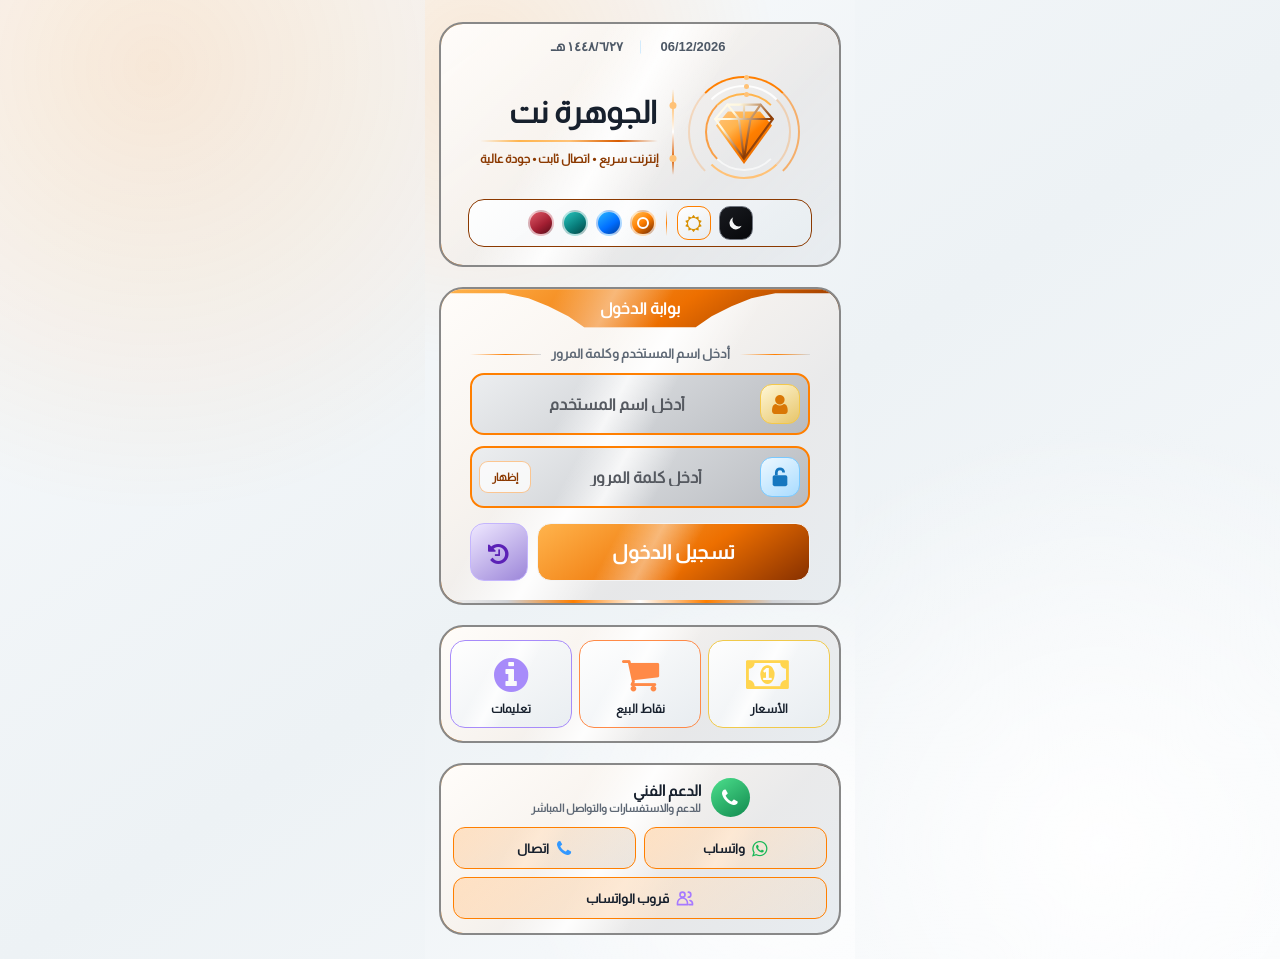
==== index.html @ ed63ad88 "feat: add Jawhrah2 portal with legacy Android fallbacks, accurate errors, and offline tests" ====
<!DOCTYPE html> <html data-mode="light" data-theme="orange" dir="rtl" lang="ar"> <head> <meta charset="utf-8"/> <meta content="#ff7f00" name="theme-color"/> <title> الجوهرة نت </title> <meta content="width=device-width, initial-scale=1, user-scalable=yes" name="viewport"/>   <link href="css/style.css?v=jawhara-performance-r6" rel="stylesheet"/> <script>
   try{var r=document.documentElement,s=window.localStorage;var mode=s.getItem("jawharaMode"),theme=s.getItem("jawharaTheme");r.setAttribute("data-mode",mode==="dark"?"dark":"light");r.setAttribute("data-theme",/^(orange|blue|petrol|red)$/.test(theme)?theme:"orange")}catch(e){}
  </script> 

</head> <body translate="no"> <div class="container"> <div class="screen"> <div class="screen-content"> <div class="login" id="login"> <div class="main-frame brand-frame"> <div aria-label="التاريخ" class="brand-dates"> <span id="gregorianDate"> </span> <span id="hijriDate"> </span> </div> <div class="brand-identity"> <div aria-hidden="true" class="code-logo" id="jawharaAnimatedLogo"> <span class="logo-orbit orbit-a"> </span> <span class="logo-orbit orbit-b"> </span> <span class="logo-orbit orbit-c"> </span> <span class="logo-core icon-diamond"> </span> </div> <span aria-hidden="true" class="brand-separator"> </span> <div class="brand-copy"> <h1> الجوهرة نت </h1> <div aria-hidden="true" class="brand-pulse"> <span> </span> </div> <p> إنترنت سريع &bull; اتصال ثابت &bull; جودة عالية </p> </div> </div> <div aria-label="المظهر والثيم" class="theme-bar"> <button aria-label="الوضع الليلي" class="theme-mode" data-set-mode="dark" title="الوضع الليلي" type="button"> <span aria-hidden="true" class="icon-moon"> </span> </button> <button aria-label="الوضع النهاري" class="theme-mode" data-set-mode="light" title="الوضع النهاري" type="button"> <span aria-hidden="true" class="icon-sun"> </span> </button> <span aria-hidden="true" class="theme-divider"> </span> <button aria-label="الثيم البرتقالي الغامق" class="theme-swatch orange" data-set-theme="orange" title="برتقالي" type="button"> </button> <button aria-label="الثيم الأزرق" class="theme-swatch blue" data-set-theme="blue" title="أزرق" type="button"> </button> <button aria-label="الثيم البترولي الغامق" class="theme-swatch petrol" data-set-theme="petrol" title="بترولي غامق" type="button"> </button> <button aria-label="الثيم الأحمر الغامق" class="theme-swatch red" data-set-theme="red" title="أحمر غامق" type="button"> </button> </div> </div> <div class="main-frame login-frame"> <div class="login-frame-title"> <span> بوابة الدخول </span> </div> <div class="login-form"> <form accept-charset="UTF-8" action="$(link-login-only)" autocomplete="off" method="post" name="login"> <noscript> <p class="error show" role="alert"> يمكنك تسجيل الدخول يدويا بدون JavaScript. </p> </noscript> <p class="error" id="error"> </p> <div class="manual-entry-separator"> <span> أدخل اسم المستخدم وكلمة المرور </span> </div> <div class="login-field"> <span class="login-icon icon-user"> </span> <input inputmode="text" autocapitalize="off" autocomplete="off" class="login-input" maxlength="64" name="username" placeholder="أدخل اسم المستخدم" required="" spellcheck="false" type="text" value="">  </div> <div class="login-field password-field"> <span class="login-icon password-icon icon-lock-open-alt"> </span> <input autocomplete="current-password" class="login-input password-input" maxlength="128" name="password" placeholder="أدخل كلمة المرور" required="" spellcheck="false" type="password"> <button aria-label="إظهار كلمة المرور" class="password-visibility" id="passwordVisibilityBtn" type="button"> إظهار </button>  </div> <div class="login-actions-row"> <button class="login-submit" type="submit"> تسجيل الدخول </button> <button aria-label="آخر كرتين" class="recent-logins-btn" parent-id="previous-cards" title="آخر كرتين" type="button"> <span class="icon-history"> </span> </button> </div> </form> </div> </div> <div class="main-frame services-frame"> <div class="services-grid"> <button parent-id="price" type="button"> <span class="rbtn"> <span class="btnicon icon-money"> </span> </span> الأسعار </button> <button parent-id="sell-point" type="button"> <span class="rbtn"> <span class="btnicon icon-basket"> </span> </span> نقاط البيع </button> <button parent-id="instructions" type="button"> <span class="rbtn"> <span class="btnicon icon-info-circled"> </span> </span> تعليمات </button> </div> </div> <div aria-label="الدعم الفني" class="main-frame home-support"> <div class="support-heading"> <span class="support-icon icon-phone"> </span> <div> <strong> الدعم الفني </strong> <small> للدعم والاستفسارات والتواصل المباشر </small> </div> </div> <div class="customer-actions"> <a href="https://wa.me/967772949554" rel="noopener" target="_blank"> <span class="icon-whatsapp"> </span> واتساب </a> <a href="tel:+967772949554"> <span class="icon-phone"> </span> اتصال </a> <a class="group-link" href="https://chat.whatsapp.com/HaqoMoXpFXR08XoBroRJhb" rel="noopener" target="_blank"> <svg aria-hidden="true" class="friends-icon" viewbox="0 0 24 24"> <circle cx="9" cy="8" r="3"> </circle> <path d="M3 20v-2a6 6 0 0 1 12 0v2H3Zm13-15a3 3 0 0 1 0 6m2 4a4 4 0 0 1 3 4v1h-4"> </path> </svg> قروب الواتساب </a> </div> </div>  </div> <!-- نافذة آخر كرتين --> <div class="app" id="previous-cards" role="dialog" aria-modal="true" aria-label="آخر كرتين"> <div class="app-bot"> <p class="title" id="previousCardsTitle"> آخر كرتين </p> <p class="contact-text"> <span id="previousCardsText"> اختر أحد آخر كرتين، وسيتم تعبئة اسم المستخدم وكلمة المرور معاً مباشرة </span> </p> <div class="previous-cards-list" id="previousCardsList"> </div> <p class="saved-card-privacy"> يحفظ آخر حسابين على هذا الجهاز حتى 30 يوما، وقد يشمل ذلك كلمات المرور. لا تحفظ البيانات على جهاز مشترك. </p> <button class="clear-cards-btn" id="clearPreviousCards" type="button"> مسح الكروت المحفوظة </button> <p class="previous-cards-empty" id="previousCardsEmpty"> لا توجد كروت محفوظة حتى الآن </p> <button class="app-logout app-submit" type="button"> رجوع </button> </div> </div> <!-- باقي النوافذ المنبثقة --> <div class="app" id="price"> <div class="app-bot"> <p class="title"> الأسعار والباقات </p> <!-- EDITABLE_PRICES_START -->
       <!-- تعليمات التعديل: كل سطر price-card هو باقة واحدة. غير السعر والرصيد والصلاحية فقط، ويمكنك نسخ السطر لإضافة باقة. -->
       <div aria-label="قائمة الأسعار والباقات" class="price-modern-list">
        <div class="price-table-head"><span>السعر</span><span>الرصيد</span><span>الصلاحية</span></div>
        <!-- الباقات: السعر | الرصيد | الصلاحية -->
        <div class="price-card"><strong>100 ريال</strong><span>500 ميجا</span><span>24 ساعة</span></div>
        <div class="price-card"><strong>300 ريال</strong><span>2 جيجا</span><span>12 يوم</span></div>
        <div class="price-card"><strong>500 ريال</strong><span>4 جيجا</span><span>25 يوم</span></div>
        <div class="price-card"><strong>1000 ريال</strong><span>10 جيجا</span><span>30 يوم</span></div>
        <div class="price-card"><strong>1500 ريال</strong><span>17 جيجا</span><span>40 يوم</span></div>
        <div class="price-card"><strong>2500 ريال</strong><span>27 جيجا</span><span>50 يوم</span></div>
        <div class="price-card"><strong>5000 ريال</strong><span>60 جيجا</span><span>60 يوم</span></div>
       </div>
       <!-- EDITABLE_PRICES_END --> <button class="app-logout app-submit" type="button"> رجوع </button> </div> </div> <div class="app" id="sell-point"> <div class="app-bot popup-rich-content"> <p class="title"> نقاط البيع </p> <div class="popup-hero sell-hero"> <span class="popup-hero-icon icon-basket"> </span> <div> <h3> أماكن توفر كروت الشبكة </h3> <p> تتوفر كروت الجوهرة نت في البقالات والنقاط المعتمدة داخل مناطق التغطية. </p> </div> </div> <!-- EDITABLE_SALES_START -->
       <!-- نقاط البيع: عدل اسم النقطة/المنطقة داخل strong ووصفها داخل p. انسخ بطاقة sell-card لإضافة نقطة أخرى. لا تضع كلمات مرور هنا. -->
       <div class="sell-cards">
        <div class="sell-card"><span class="sell-card-icon icon-ok-circled"></span><div><strong>نقاط بيع معتمدة</strong><p>اشترِ الكرت من أقرب بقالة أو نقطة بيع في منطقتك، وتأكد من وضوح رقم الكرت قبل المغادرة.</p></div></div>
        <div class="sell-card"><span class="sell-card-icon icon-street-view"></span><div><strong>مناطق توفر الكروت</strong><p>الكروت متوفرة حسب التغطية في المناطق التالية والمناطق المجاورة لها.</p></div></div>
       </div>
       <!-- EDITABLE_SALES_END --> <button class="app-logout app-submit" type="button"> رجوع </button> </div> </div> <div class="app" id="instructions"> <div class="app-bot popup-rich-content"> <p class="title"> تعليمات الاستخدام </p> <div class="popup-hero instructions-hero"> <span class="popup-hero-icon icon-info-circled"> </span> <div> <h3> استخدام الشبكة </h3> <p> إرشادات سريعة لتسجيل الدخول واستخدام الكرت. </p> </div> </div> <div class="sell-cards instructions-list"> <div class="sell-card"> <span class="sell-card-icon icon-user"> </span> <div> <strong> تسجيل الدخول </strong> <p> أدخل اسم المستخدم وكلمة المرور ثم اضغط تسجيل الدخول. </p> </div> </div> <div class="sell-card"> <span class="sell-card-icon icon-history"> </span> <div> <strong> آخر كرتين </strong> <p> استخدم زر السجل بجوار تسجيل الدخول لاسترجاع آخر حسابين محفوظين. </p> </div> </div> <div class="sell-card"> <span class="sell-card-icon icon-info-circled"> </span> <div> <strong> بيانات الكرت </strong> <p> تابع الرصيد والوقت من صفحة بيانات الكرت. </p> </div> </div> <div class="sell-card"> <span class="sell-card-icon icon-phone"> </span> <div> <strong> الدعم </strong> <p> عند وجود مشكلة تواصل مع الدعم الفني. </p> </div> </div> </div> <button class="app-logout app-submit" type="button"> رجوع </button> </div> </div> <!-- نافذة بيانات الحساب بعد الدخول --> <div class="app" id="status"> <div class="app-bot"> <p class="title"> تم تسجيل الدخول بنجاح </p> <a class="status-link" href="/status"> إذا لم يتم الاتصال تلقائياً اضغط هنا </a> <div class="data"> <span> الحساب / رقم الكرت : </span> <span id="username"> --- </span> </div> <div class="data"> <span> التحميل المتبقي : </span> <span id="remain_bytes_total"> غير محدود </span> </div> <div class="data"> <span> الوقت المتبقي : </span> <span id="session_time_left"> غير محدود </span> </div> <div class="data"> <span> متصل منذ : </span> <span id="uptime"> --- </span> </div> <div class="data"> <span> حركة التنزيل : </span> <span dir="rtl" id="bytes_out"> --- </span> </div> <div class="data"> <span> حركة الرفع : </span> <span dir="rtl" id="bytes_in"> --- </span> </div> <a aria-label="فتح البث المباشر" class="live-stream-card" href="https://royallap.com/" rel="noopener" target="_blank"> <span aria-hidden="true" class="live-stream-icon icon-youtube"> </span> <span class="live-stream-copy"> <strong> البث المباشر </strong> <small> اضغط هنا لفتح صفحة البث المباشر </small> </span> </a> <div aria-label="الدعم الفني" class="customer-service"> <strong> الدعم الفني </strong> <div class="customer-actions"> <a href="https://wa.me/967772949554" rel="noopener" target="_blank"> <span class="icon-whatsapp"> </span> واتساب </a> <a href="tel:+967772949554"> <span class="icon-phone"> </span> اتصال </a> <a class="group-link" href="https://chat.whatsapp.com/HaqoMoXpFXR08XoBroRJhb" rel="noopener" target="_blank"> <svg aria-hidden="true" class="friends-icon" viewbox="0 0 24 24"> <circle cx="9" cy="8" r="3"> </circle> <path d="M3 20v-2a6 6 0 0 1 12 0v2H3Zm13-15a3 3 0 0 1 0 6m2 4a4 4 0 0 1 3 4v1h-4"> </path> </svg> قروب الواتساب </a> </div> </div> <div class="status-actions"> <button class="app-submit logout-submit" erase-cookie=""> <span class="button-icon icon-off"> </span> تسجيل الخروج </button> </div>  </div> </div> <!-- نافذة الحظر --> <div class="app" id="block"> <div class="app-bot"> <p class="title"> تنبيه محاولات تسجيل الدخول </p> <p class="contact-text"> تم تأخير المحاولة مؤقتا على هذا المتصفح بعد تكرار بيانات دخول خاطئة. هذا ليس حظرا من الراوتر. </p> <div class="app-user"> <span> بقي على فك الحظر: </span> <span count-down-span=""> </span> </div> </div> </div> </div> </div> <!-- ربط ملفات الجافاسكربت بالأسماء الصحيحة --> </div> <script>
   window.PORTAL_CONFIG = {site:'jawhara',passwordRequired:true,
 storageKey:'jawhara_success_cards_v3',blockKey:'jawhara_bad_attempts_v3'};
  </script> <script block-time="1" enable-hot-blocker="" src="js/portal.core.js?v=jawhara-performance-r6" try-count="10">
  </script> </body> </html>
---- css/style.css ----
@font-face{font-family: 'Almarai';font-style: normal;font-weight: 300;font-display: swap;src: url(../font/Almarai.woff2) format('woff2');unicode-range: U+0600-06FF, U+200C-200E, U+2010-2011, U+204F, U+2E41, U+FB50-FDFF, U+FE80-FEFC, U+0000-00FF, U+0131, U+0152-0153, U+02BB-02BC, U+02C6, U+02DA, U+02DC, U+2000-206F, U+2074, U+20AC, U+2122, U+2191, U+2193, U+2212, U+2215, U+FEFF, U+FFFD}
@font-face{font-family:fontello;src:url("../font/fontello-used.woff") format("woff");font-style:normal;font-weight:normal;font-display:block}[class^="icon-"]:before,[class*=" icon-"]:before{font-family:fontello;font-style:normal;font-weight:normal;speak:none;display:inline-block;vertical-align:middle;text-decoration:inherit;width:1em;text-align:center;font-variant:normal;text-transform:none;line-height:1em;-webkit-font-smoothing:antialiased;-moz-osx-font-smoothing:grayscale}.icon-ok-circled:before{content:""}.icon-user:before{content:""}.icon-info-circled:before{content:""}.icon-basket:before{content:""}.icon-phone:before{content:""}.icon-off:before{content:""}.icon-money:before{content:""}.icon-sun:before{content:""}.icon-history:before{content:""}.icon-street-view:before{content:""}.icon-whatsapp:before{content:""}.icon-diamond:before,.icon-moon:before,.icon-lock-open-alt:before,.icon-youtube:before{content:"";width:1em;height:1em;background:currentColor;-webkit-mask:var(--shape) center/contain no-repeat;mask:var(--shape) center/contain no-repeat}.icon-diamond:before{--shape:url("data:image/svg+xml,%3Csvg%20xmlns%3D%22http%3A%2F%2Fwww.w3.org%2F2000%2Fsvg%22%20viewBox%3D%220%200%20100%20100%22%3E%3Cpath%20d%3D%22M10%2032%2027%2012h46l17%2020-40%2055Z%22%20fill%3D%22black%22%2F%3E%3C%2Fsvg%3E")}.icon-moon:before{--shape:url("data:image/svg+xml,%3Csvg%20xmlns%3D%22http%3A%2F%2Fwww.w3.org%2F2000%2Fsvg%22%20viewBox%3D%220%200%2024%2024%22%3E%3Cpath%20d%3D%22M20.7%2015.3A9%209%200%200%201%208.7%203.3%209%209%200%201%200%2020.7%2015.3Z%22%20fill%3D%22black%22%2F%3E%3C%2Fsvg%3E")}.icon-lock-open-alt:before{--shape:url("data:image/svg+xml,%3Csvg%20xmlns%3D%22http%3A%2F%2Fwww.w3.org%2F2000%2Fsvg%22%20viewBox%3D%220%200%2024%2024%22%3E%3Crect%20x%3D%224%22%20y%3D%2210%22%20width%3D%2216%22%20height%3D%2212%22%20rx%3D%222%22%2F%3E%3Cpath%20d%3D%22M8%2010V7a4%204%200%200%201%208%200%22%20stroke%3D%22black%22%20stroke-width%3D%223%22%20fill%3D%22none%22%2F%3E%3Ccircle%20cx%3D%2212%22%20cy%3D%2216%22%20r%3D%221.5%22%2F%3E%3C%2Fsvg%3E")}.icon-youtube:before{--shape:url("data:image/svg+xml,%3Csvg%20xmlns%3D%22http%3A%2F%2Fwww.w3.org%2F2000%2Fsvg%22%20viewBox%3D%220%200%2024%2024%22%3E%3Crect%20x%3D%221%22%20y%3D%224%22%20width%3D%2222%22%20height%3D%2216%22%20rx%3D%225%22%2F%3E%3Cpath%20d%3D%22m10%208%207%204-7%204Z%22%20fill%3D%22white%22%2F%3E%3C%2Fsvg%3E")}.logo-core.icon-diamond:before{background:linear-gradient(140deg,#fffdf3 0%,var(--accent-edge) 16%,var(--accent-top) 35%,var(--accent) 52%,var(--accent-btn) 70%,var(--accent-btn-deep) 88%,var(--accent-hi) 100%)}.logo-core.icon-diamond:after{content:"";position:absolute;inset:0;width:1em;height:1em;margin:auto;pointer-events:none;background:linear-gradient(125deg,#fff 0%,#fff7dc 31%,var(--accent-deep) 64%,#fff5da 96%);--facets:url("data:image/svg+xml,%3Csvg%20xmlns%3D%22http%3A%2F%2Fwww.w3.org%2F2000%2Fsvg%22%20viewBox%3D%220%200%20100%20100%22%3E%3Cg%20fill%3D%22none%22%20stroke%3D%22black%22%20stroke-width%3D%223%22%20stroke-linecap%3D%22round%22%20stroke-linejoin%3D%22round%22%3E%3Cpath%20d%3D%22M10%2032%2027%2012h46l17%2020-40%2055Z%22%2F%3E%3Cpath%20d%3D%22M10%2032h80M27%2012l16%2020%207%2055%209-55%2014-20M43%2032h16M50%2012v20%22%2F%3E%3C%2Fg%3E%3C%2Fsvg%3E");-webkit-mask:var(--facets) center/contain no-repeat;mask:var(--facets) center/contain no-repeat;filter:drop-shadow(0 0 1px rgba(0,0,0,.25))}
html,body,.container,.screen,.screen-content{background:#081220;color:#f5f6f9}.main-frame,.app-bot,.login-frame,.services-frame{background:#111927;color:#f5f6f9;border-color:#b76a28}.login-input{background:#e7eaef;color:#111820;border:1px solid #aaafba}.login-submit,.app-submit{background:#df760c;color:#fff}.error{color:#ed4545}/* Old Android WebView fallback: these solid colors and layouts work without CSS variables, masks or grid. */
html,body,.container,.screen,.screen-content{background:#f4f6f8;color:#17202d}
.main-frame,.app-bot{background:#ffffff;color:#17202d;border:2px solid #f9a348}
.brand-dates{color:#4d5866}
.brand-copy h1{color:#162435}
.brand-copy p{color:#845011}
.login-frame-title{color:#ffffff;background:#c0640d}
.login-frame{background:#ffffff}
.login-input{background:#edf0f3;color:#111820;border:2px solid #cc7d2e}
.login-submit,.app-submit{background:#d56d0b;color:#ffffff}
.services-grid button,.price-card,.sell-card,.popup-hero,.data,.customer-service,.saved-card-button{background:#faf7f0;color:#1b2432;border:1px solid #cd8d4c}
.services-grid button,.price-card strong,.price-card span,.sell-card strong,.sell-card p,.data,.customer-actions a{color:#1b2432}
.customer-actions a,.theme-bar,.live-stream-card,.status-link{background:#fff4e4;color:#1b2432;border:1px solid #c5863e}
.contact-text,.app-user,.saved-card-privacy{color:#1b2432}
.price-table-head,.title{background:#c36c13;color:#ffffff}
#previous-cards{top:0;right:0;bottom:0;left:0}
#previous-cards .app-bot{width:92%;max-width:360px}
#error{width:88%;max-width:390px;background:#1262a4;color:#ffffff}
/* End of fallback. The modern theme rules below take precedence where supported. */
:root{--accent:#1da9ff;--accent-hi:#0f8bff;--accent-mid:#168eff;--accent-deep:#0d5ca4;--accent-low:#003d9f;--accent-vivid:#009dff;--accent-top:#28b5ff;--accent-btn:#006dff;--accent-btn-deep:#003f9e;--accent-edge:#7ad6ff;--accent-soft:#8fdcff;--accent-copy:#caeaff;--accent-rgb:29,169,255;--ink:#f8f8fa;--muted:#c9c9ce;--white:#fff;--page-bg:radial-gradient(circle at 12% 7%,rgba(var(--accent-rgb),.24),transparent 30%),radial-gradient(circle at 86% 88%,rgba(255,255,255,.10),transparent 28%),linear-gradient(145deg,#020203 0%,#07111f 50%,#030304 100%);--glass:linear-gradient(118deg,transparent 0 31%,rgba(255,255,255,.10) 44%,transparent 57%),linear-gradient(145deg,rgba(24,24,27,.90),rgba(4,4,6,.94));--dark-red:linear-gradient(145deg,rgba(var(--accent-rgb),.28),rgba(9,9,11,.90));--coral-shine:linear-gradient(118deg,transparent 0 28%,rgba(255,255,255,.42) 42%,transparent 56%),linear-gradient(145deg,var(--accent-top),var(--accent-btn) 58%,var(--accent-btn-deep));--frame-edge:linear-gradient(120deg,transparent 0 31%,rgba(255,255,255,.11) 44%,transparent 57%) padding-box,linear-gradient(145deg,rgba(17,17,20,.94),rgba(3,3,5,.90) 64%,rgba(var(--accent-rgb),.30)) padding-box,linear-gradient(135deg,var(--accent-edge),var(--accent-vivid),var(--accent-low),#e7e8eb) border-box;--shadow:0 16px 34px rgba(0,0,0,.58),0 0 18px rgba(var(--accent-rgb),.16)}*{box-sizing:border-box;text-align:center;margin:0;padding:0;font-family:Almarai,sans-serif}html,body{background:var(--page-bg);min-height:100%;color:var(--ink);direction:rtl}button,input,a{font:inherit}button{-webkit-tap-highlight-color:transparent}.container{background:var(--page-bg);min-height:100dvh;overflow-y:auto}.screen{width:100%;min-width:320px;max-width:430px;min-height:100dvh;margin:0 auto;position:relative;overflow:visible}.screen-content{background:var(--page-bg);min-height:100dvh;padding:22px 14px 32px;position:relative}.login{display:block}.main-frame{background:var(--frame-edge);width:100%;box-shadow:var(--shadow);border:2px solid #0000;border-radius:24px;position:relative;overflow:hidden;-webkit-backdrop-filter:blur(12px) saturate(135%);backdrop-filter:blur(12px) saturate(135%)}.main-frame+.main-frame{margin-top:20px}.brand-frame{padding:14px 16px 18px}.brand-dates{width:100%;color:#e5e6e8;justify-content:center;align-items:center;gap:12px;margin:0 auto 8px;font-size:13px;font-weight:800;line-height:1.4;display:flex;text-shadow:0 0 8px rgba(255,255,255,.16)}.brand-dates span{min-width:94px;display:inline-block}.brand-dates span+span{position:relative}.brand-dates span+span:before{content:"";background:rgb(173 221 255/.52);width:1px;height:13px;position:absolute;top:50%;right:-7px;transform:translateY(-50%)}.brand-identity{direction:rtl;width:100%;min-height:132px;display:flex;align-items:center;justify-content:center;gap:14px;padding:8px 2px 4px}.code-logo{width:112px;height:112px;flex:0 0 112px;position:relative;display:grid;place-items:center;isolation:isolate}.logo-orbit{position:absolute;inset:0;border-radius:50%;pointer-events:none}.orbit-a,.orbit-b,.orbit-c{border:2px solid transparent}.orbit-a{inset:0;border-top-color:var(--accent);border-right-color:rgba(var(--accent-rgb),.55);border-left-color:rgba(var(--accent-rgb),.2);box-shadow:0 0 11px rgba(var(--accent-rgb),.22);animation:logoOrbit 5.4s linear infinite}.orbit-b{inset:9px;border-top-color:rgba(255,255,255,.9);border-bottom-color:var(--accent-edge);border-right-color:rgba(var(--accent-rgb),.24);animation:logoOrbit 4.2s linear infinite reverse}.orbit-c{inset:17px;border-top-color:var(--accent-top);border-left-color:rgba(var(--accent-rgb),.7);border-bottom-color:rgba(255,255,255,.62);animation:logoOrbit 3.2s linear infinite}.logo-orbit:after{content:"";position:absolute;width:5px;height:5px;top:-3px;left:50%;border-radius:50%;background:var(--accent-edge);box-shadow:0 0 6px rgba(var(--accent-rgb),.65)}.logo-core{position:relative;z-index:2;width:74px;height:74px;display:grid;place-items:center;font-size:72px;line-height:1;color:var(--accent);background:none;border:0;border-radius:0;box-shadow:none;filter:drop-shadow(0 0 8px rgba(var(--accent-rgb),.3)) drop-shadow(0 5px 8px rgba(0,0,0,.24))}.brand-separator{width:2px;height:86px;flex:0 0 2px;border-radius:8px;background:linear-gradient(180deg,transparent,var(--accent-edge) 18%,#fff 50%,var(--accent-mid) 82%,transparent);box-shadow:0 0 9px rgba(var(--accent-rgb),.42);position:relative}.brand-separator:before,.brand-separator:after{content:"";position:absolute;left:50%;width:7px;height:7px;border-radius:50%;background:var(--accent-edge);transform:translateX(-50%);box-shadow:0 0 8px rgba(var(--accent-rgb),.6)}.brand-separator:before{top:13px}.brand-separator:after{bottom:13px}.brand-copy{min-width:0;max-width:220px;text-align:right}.brand-copy h1{text-align:right;font-size:31px;font-weight:900;letter-spacing:.2px;line-height:1.15;text-shadow:0 1px 0 #fff,0 0 8px rgba(92,199,255,.28),0 3px 12px rgba(0,0,0,.58)}.brand-pulse{width:100%;height:10px;margin:6px 0 4px;display:flex;align-items:center;overflow:hidden}.brand-pulse span{height:2px;width:100%;border-radius:8px;background:linear-gradient(90deg,transparent,var(--accent-top) 22%,var(--accent-edge) 50%,var(--accent-mid) 78%,transparent);box-shadow:0 0 7px rgba(var(--accent-rgb),.55);transform-origin:center;animation:brandPulse 1.8s ease-in-out infinite}.brand-copy p{color:var(--accent-copy);text-align:right;font-size:11.5px;font-weight:800;line-height:1.7;white-space:nowrap;text-shadow:0 0 7px rgba(39,181,255,.25)}@keyframes logoOrbit{from{transform:rotate(0)}to{transform:rotate(360deg)}}@keyframes brandPulse{0%,100%{transform:scaleX(.34);opacity:.58}50%{transform:scaleX(1);opacity:1}}.login-frame{padding:56px 14px 22px}.login-frame:before,.login-frame:after{content:"";pointer-events:none;position:absolute;left:0;right:0}.login-frame:before{height:40px;top:0;background:var(--coral-shine);clip-path:polygon(0 0,100% 0,100% 4px,84% 4px,78% 9px,73% 17px,68% 27px,64% 38px,36% 38px,32% 27px,27% 17px,22% 9px,16% 4px,0 4px);box-shadow:0 0 15px rgba(var(--accent-rgb),.45)}.login-frame:after{background:linear-gradient(90deg,transparent,#cfd1d5,var(--accent),#fff,var(--accent),#cfd1d5,transparent);height:3px;bottom:0}.login-frame>*{z-index:1;position:relative}.login-frame-title{z-index:2;position:absolute;top:6px;left:50%;transform:translateX(-50%);width:auto;min-width:120px;height:27px;color:#fff;background:none;border:0;box-shadow:none;border-radius:0;justify-content:center;align-items:center;white-space:nowrap;padding:0 8px;font-size:16px;font-weight:900;display:flex;text-shadow:0 1px 2px #003d7a,0 0 7px rgba(255,255,255,.28)}.title{border:1px solid var(--accent-soft);background:var(--coral-shine);width:92%;min-height:40px;color:#fff;border-radius:14px;justify-content:center;align-items:center;margin:0 auto 14px;padding:9px;font-size:17px;font-weight:900;display:flex;box-shadow:inset 0 1px rgba(255,255,255,.28),0 0 14px rgba(var(--accent-rgb),.28)}.login-form,.login-form form{width:100%}.manual-entry-separator{width:92%;color:#d1d2d5;align-items:center;gap:10px;margin:2px auto 12px;font-size:12.5px;font-weight:900;display:flex}.manual-entry-separator:before,.manual-entry-separator:after{content:"";background:linear-gradient(90deg,transparent,var(--accent),#d7d9dc);flex:1;height:1px}.login-field{width:92%;margin:0 auto 11px;position:relative}.login-icon{z-index:1;width:40px;height:40px;color:#d97706;background:linear-gradient(145deg,#fff7d6,#e7c56a);border:1px solid #f4c84a;border-radius:12px;justify-content:center;align-items:center;font-size:22px;display:inline-flex;position:absolute;top:11px;right:10px;box-shadow:inset 0 1px rgba(255,255,255,.85),0 0 10px rgba(var(--accent-rgb),.16)}.login-input{border:2px solid var(--accent);background:linear-gradient(118deg,transparent 0 30%,rgba(255,255,255,.80) 43%,transparent 57%),linear-gradient(145deg,#eceef0,#b8bbc0);width:100%;height:62px;box-shadow:inset 0 0 0 3px rgba(255,255,255,.34),0 0 14px rgba(var(--accent-rgb),.20);color:#161619;border-radius:14px;outline:none;padding:0 62px 0 15px;font-weight:900}.login-input:focus{border-color:#46c5ff;box-shadow:inset 0 0 0 3px rgba(255,255,255,.38),0 0 0 3px rgba(var(--accent-rgb),.18),0 0 18px rgba(var(--accent-rgb),.28)}::placeholder{color:#555960}.password-icon{color:#1677bf;background:linear-gradient(145deg,#eef8ff,#a9dcff);border-color:#79c9ff}.password-input{padding-left:74px}.password-visibility{position:absolute;z-index:2;left:9px;top:15px;min-width:52px;height:32px;border:1px solid rgba(var(--accent-rgb),.42);border-radius:9px;background:rgba(255,255,255,.74);color:var(--accent-deep);cursor:pointer;font-size:10.5px;font-weight:900;line-height:1}.password-visibility:active{transform:translateY(1px)}#error{z-index:9999;color:var(--white);opacity:0;visibility:hidden;pointer-events:none;background:#1677bff0;border:1px solid #a8dfff;border-radius:18px;width:min(88%,390px);min-height:0;margin:0;padding:12px 14px;font-size:14px;font-weight:900;line-height:1.8;transition:opacity .18s,transform .18s,visibility .18s;position:fixed;top:18px;left:50%;transform:translate(-50%,-12px);box-shadow:0 14px 34px rgb(12 62 110/.24)}#error.show{opacity:1;visibility:visible;transform:translate(-50%)}#error:empty{opacity:0;visibility:hidden}.login-submit,.app-submit{cursor:pointer;outline:none;font-weight:900;position:relative}.login-submit{background:var(--coral-shine);color:#fff;border:1px solid #f4f4f5;box-shadow:inset 0 1px rgba(255,255,255,.42),0 8px 18px rgba(0,66,145,.42),0 0 14px rgba(var(--accent-rgb),.24);border-radius:14px;width:92%;height:58px;margin:15px auto 0;font-size:20px;display:block}.app-submit{background:linear-gradient(118deg,transparent 0 31%,rgba(255,255,255,.24) 44%,transparent 57%),linear-gradient(135deg,var(--accent-hi),var(--accent-low));color:var(--white);border:1px solid var(--accent-soft);box-shadow:0 8px 18px rgba(0,0,0,.44),0 0 12px rgba(var(--accent-rgb),.18);border-radius:40px;width:190px;height:43px;margin:15px auto 0;font-size:17px}.login-submit:active,.app-submit:active{transform:translateY(1px);box-shadow:0 4px 10px rgb(1 8 28/.38)}.services-frame{padding:13px 9px}.services-grid{grid-template-columns:repeat(3,minmax(0,1fr));gap:7px;width:100%;display:grid}.services-grid button{border:1px solid var(--accent);background:var(--glass);min-width:0;min-height:88px;color:var(--ink);cursor:pointer;border-radius:15px;padding:8px 2px 7px;font-size:11.5px;font-weight:900;line-height:1.35;box-shadow:inset 0 1px rgba(255,255,255,.08)}.services-grid button:first-child{border-color:#f0c94a}.services-grid button:nth-child(2){border-color:#ff8a47}.services-grid button:nth-child(3){border-color:#a78bfa}.services-grid button:active{filter:brightness(.92);transform:translateY(1px)}.rbtn{width:100%;margin:0 auto 7px;line-height:1;display:block}.btnicon{font-size:40px;line-height:1;display:inline-block}.btnicon.icon-money{color:#ffd54f;text-shadow:0 0 9px rgba(255,213,79,.45)}.btnicon.icon-basket{color:#ff8a47;text-shadow:0 0 9px rgba(255,138,71,.45)}.btnicon.icon-info-circled{color:#a78bfa;text-shadow:0 0 9px rgba(167,139,250,.45)}.home-support{padding:13px 12px 14px}.support-heading{display:flex;align-items:center;justify-content:center;gap:10px;margin-bottom:10px}.support-heading>div{min-width:0;text-align:right}.support-heading strong,.support-heading small{display:block;text-align:right}.support-heading strong{color:var(--ink);font-size:15px;font-weight:900}.support-heading small{color:var(--muted);margin-top:3px;font-size:10.5px;font-weight:800}.support-icon{width:39px;height:39px;flex:0 0 39px;border-radius:50%;display:grid;place-items:center;background:linear-gradient(145deg,#4de08d,#11894e);color:#fff;font-size:20px;box-shadow:0 0 12px rgba(67,220,140,.24)}.home-support .customer-actions{width:100%}.home-support .customer-actions a{min-height:42px}.login.inactive{display:none}.app{opacity:0;width:100%;padding:0;display:none}.app.active{opacity:1;display:block}#previous-cards{z-index:9050;background:rgba(0,0,0,.72);-webkit-backdrop-filter:blur(7px);backdrop-filter:blur(7px);justify-content:center;align-items:center;padding:18px;position:fixed;inset:0}#previous-cards.active{display:flex}#previous-cards .app-bot{width:min(92%,360px);margin:auto;padding:16px 9px 18px;animation:.18s both popupPop}.app-bot{background:var(--frame-edge);width:100%;box-shadow:var(--shadow);border:2px solid #0000;border-radius:24px;margin:0 auto;padding:16px 9px 18px}.popup-hero{border:1px solid var(--accent);background:var(--glass);border-radius:20px;align-items:center;gap:12px;width:94%;margin:3px auto 14px;padding:13px 12px;display:flex}.popup-hero-icon{height:44px;color:var(--white);border:1px solid transparent;border-radius:14px;flex:0 0 44px;justify-content:center;align-items:center;font-size:24px;font-weight:900;display:inline-flex}.sell-hero .popup-hero-icon{background:linear-gradient(145deg,#ffb45f,#e65c18);border-color:#ffd1a3}.instructions-hero .popup-hero-icon{background:linear-gradient(145deg,#bba6ff,#6650b8);border-color:#d9ceff}.popup-hero h3{color:var(--ink);text-align:right;margin:0 0 6px;font-size:16px;font-weight:900}.popup-hero p,.sell-card p{color:var(--muted);text-align:right;margin:0;font-size:13px;font-weight:800;line-height:1.8}.price-modern-list{gap:6px;width:94%;margin:0 auto 10px;display:grid}.price-table-head,.price-card{grid-template-columns:90px repeat(2,1fr);align-items:center;gap:5px;display:grid}.price-table-head{color:#fff;background:linear-gradient(145deg,var(--accent-hi),var(--accent-low));border:1px solid #60c9ff;border-radius:10px;padding:7px 8px;font-size:11px;font-weight:900}.price-table-head span+span,.price-card span{border-right:1px solid #0e68b9}.price-card{border:1px solid var(--accent-deep);border-right:3px solid var(--accent);background:var(--glass);border-radius:12px;min-height:52px;padding:6px 8px}.price-card strong{color:#f2f3f5;font-size:14px;font-weight:900;text-shadow:0 0 8px rgba(255,255,255,.16)}.price-card span{color:var(--ink);font-size:11.5px;font-weight:900;line-height:1.5}.popup-rich-content{padding:16px 10px 18px}.sell-card{border:1px solid #0b4f8a;background:var(--glass);border-radius:16px;align-items:flex-start;gap:10px;margin:9px 0;padding:10px;display:flex}.sell-card-icon{flex:0 0 34px;padding-top:2px;font-size:24px;line-height:1}.sell-card:first-child .sell-card-icon{color:#41d67c}.sell-card:nth-child(2) .sell-card-icon{color:#a78bfa}.sell-card strong{color:var(--ink);text-align:right;margin-bottom:4px;font-size:14px;font-weight:900;display:block}.sell-cards{width:94%;margin:0 auto 12px}.contact-text,.app-user{color:var(--ink);padding:7px 10px;font-size:14px;font-weight:800;line-height:1.9}.previous-cards-list{width:92%;margin:6px auto 2px}.previous-cards-empty{border:1px dashed var(--accent);width:92%;color:var(--muted);border-radius:16px;margin:10px auto 4px;padding:12px 10px;font-size:14px;font-weight:800;line-height:1.8;display:none}.previous-cards-empty.show{display:block}.data{border:1px solid var(--accent-deep);background:var(--glass);min-height:42px;color:var(--ink);border-radius:12px;justify-content:space-between;align-items:center;gap:10px;margin:14px 5px;padding:9px 11px;font-size:14px;font-weight:800;display:flex}.customer-service{border:1px solid var(--accent);background:var(--dark-red);border-radius:16px;width:92%;margin:14px auto 0;padding:9px}.customer-service>strong{color:var(--ink);margin-bottom:8px;font-size:14px;display:block}.customer-actions{grid-template-columns:repeat(2,minmax(0,1fr));gap:8px;display:grid}.customer-actions .group-link{grid-column:1/-1}.customer-actions a{border:1px solid var(--accent);background:linear-gradient(135deg,rgba(var(--accent-rgb),.23),rgba(var(--accent-rgb),.07)),var(--glass);min-height:40px;color:var(--ink);border-radius:12px;justify-content:center;align-items:center;gap:6px;font-size:13px;font-weight:900;text-decoration:none;display:flex}.customer-actions span{font-size:18px}.customer-actions a[href^="tel:"] span{color:#3298ff}.customer-actions a[href*="wa.me"] span{color:#16b856}.customer-actions .friends-icon{width:20px;height:20px;flex:0 0 20px;fill:none;stroke:#a77aff;stroke-width:2;stroke-linecap:round;stroke-linejoin:round}.status-link{border:1px solid var(--accent);background:var(--dark-red);min-height:42px;color:var(--ink);border-radius:22px;justify-content:center;align-items:center;gap:7px;width:90%;margin:0 auto 8px;padding:8px 10px;font-weight:900;line-height:1.6;text-decoration:none;display:inline-flex}.live-stream-card{border:1px solid var(--accent);background:linear-gradient(118deg,transparent 0 30%,rgba(255,255,255,.12) 43%,transparent 57%),linear-gradient(145deg,rgba(var(--accent-rgb),.24),rgba(var(--accent-rgb),.08));width:92%;min-height:58px;color:var(--ink);border-radius:16px;display:flex;align-items:center;gap:10px;margin:14px auto 0;padding:9px 11px;text-decoration:none;box-shadow:inset 0 1px rgba(255,255,255,.12),0 0 12px rgba(var(--accent-rgb),.14)}.live-stream-icon{width:40px;height:40px;flex:0 0 40px;border-radius:12px;background:linear-gradient(145deg,#ff5c67,#b71228);color:#fff;display:grid;place-items:center;font-size:22px;box-shadow:inset 0 1px rgba(255,255,255,.25)}.live-stream-copy{min-width:0;display:flex;flex-direction:column;align-items:flex-start;gap:3px}.live-stream-copy strong{color:var(--ink);font-size:14px;font-weight:900}.live-stream-copy small{color:var(--muted);font-size:11.5px;font-weight:800;line-height:1.5;text-align:right}.app-logout{justify-content:center;align-items:center;width:92%;min-width:0;height:46px;margin:16px auto 0;display:flex}.status-actions{gap:10px;width:92%;margin:16px auto 0;display:flex}.status-actions .app-submit{flex:1;width:auto;min-width:0;margin:0;font-size:14px}.button-icon{margin-left:6px;font-size:16px;line-height:1;display:inline-block}.logout-submit .button-icon{color:#ff6b6b}@keyframes popupPop{0%{opacity:0;transform:translateY(10px) scale(.97)}to{opacity:1;transform:translateY(0) scale(1)}}.login-submit:after{content:"";opacity:0;border-top:2px dotted;border-bottom:0;border-left:0;border-right:2px dotted;border-radius:50%;width:38px;height:38px;margin-top:-19px;margin-left:-19px;position:absolute;top:50%;left:50%}.login-submit.processing{opacity:.8;font-size:0!important}.login-submit.processing:after{opacity:1;animation:.5s linear infinite rotate}@keyframes rotate{to{transform:rotate(360deg)}}@media (max-width:360px){.screen-content{padding:18px 10px 26px}.main-frame+.main-frame{margin-top:17px}.brand-identity{min-height:118px;gap:10px}.code-logo{width:94px;height:94px;flex-basis:94px}.orbit-b{inset:8px}.orbit-c{inset:15px}.brand-separator{height:76px}.brand-copy h1{font-size:27px}.brand-copy p{font-size:10.5px}.logo-core{width:63px;height:63px;font-size:61px}.login-frame{padding-top:54px}.login-frame-title{font-size:15px;min-width:110px;top:6px}.popup-hero,.sell-card{gap:8px}.popup-hero-icon{flex-basis:38px;height:38px;font-size:22px}.sell-card-icon{flex-basis:28px;font-size:21px}}.login-actions-row{width:92%;margin:15px auto 0;display:grid;grid-template-columns:minmax(0,1fr) 58px;gap:9px;align-items:stretch}.login-actions-row .login-submit{width:100%;height:58px;margin:0}.recent-logins-btn{width:58px;height:58px;border:1px solid #c4b5fd;border-radius:14px;background:linear-gradient(145deg,#efe8ff,#9c86d9);color:#5b21b6;cursor:pointer;display:grid;place-items:center;font-size:24px;box-shadow:inset 0 1px rgba(255,255,255,.72),0 7px 16px rgba(91,33,182,.18);outline:0}.recent-logins-btn:active{transform:translateY(1px)}html{color-scheme:dark}html[data-theme=orange]{--accent:#ff7f00;--accent-hi:#ea6900;--accent-mid:#d85b00;--accent-deep:#8b3900;--accent-low:#4b1b00;--accent-vivid:#ff911b;--accent-top:#ffb44d;--accent-btn:#ed6f00;--accent-btn-deep:#873000;--accent-edge:#ffc277;--accent-soft:#ffce95;--accent-copy:#ffe1bc;--accent-rgb:255,127,0}html[data-theme=petrol]{--accent:#079b98;--accent-hi:#0b8986;--accent-mid:#0b7775;--accent-deep:#075b59;--accent-low:#043e3d;--accent-vivid:#18aaa5;--accent-top:#27bbb5;--accent-btn:#0a7775;--accent-btn-deep:#044d4b;--accent-edge:#72d8d2;--accent-soft:#91dfda;--accent-copy:#c8f0ed;--accent-rgb:7,155,152}html[data-theme=red]{--accent:#b32b3c;--accent-hi:#c33b4d;--accent-mid:#a32436;--accent-deep:#741827;--accent-low:#420c16;--accent-vivid:#d04858;--accent-top:#df5967;--accent-btn:#a51e31;--accent-btn-deep:#5a0d1a;--accent-edge:#ef8791;--accent-soft:#e9a1a8;--accent-copy:#f3d2d5;--accent-rgb:179,43,60}html[data-mode=light]{color-scheme:light;--ink:#17202d;--muted:#5e6875;--page-bg:radial-gradient(circle at 12% 7%,rgba(var(--accent-rgb),.14),transparent 31%),radial-gradient(circle at 86% 88%,rgba(255,255,255,.95),transparent 30%),linear-gradient(145deg,#f8fafc,#edf2f5 52%,#f8fafc);--glass:linear-gradient(118deg,transparent 0 31%,rgba(255,255,255,.82) 44%,transparent 57%),linear-gradient(145deg,rgba(255,255,255,.92),rgba(232,237,241,.93));--dark-red:linear-gradient(145deg,rgba(var(--accent-rgb),.12),rgba(255,255,255,.9));--frame-edge:linear-gradient(120deg,transparent 0 31%,rgba(255,255,255,.92) 44%,transparent 57%) padding-box,linear-gradient(145deg,rgba(255,255,255,.96),rgba(233,238,242,.94)) padding-box,linear-gradient(135deg,var(--accent-edge),var(--accent),var(--accent-low),#d7dce1) border-box;--shadow:0 12px 28px rgba(26,38,52,.16),0 0 14px rgba(var(--accent-rgb),.12);--accent-copy:var(--accent-deep)}.theme-bar{direction:rtl;width:94%;min-height:48px;margin:3px auto 0;padding:6px 9px;border:1px solid var(--accent-deep);border-radius:16px;background:var(--glass);display:flex;align-items:center;justify-content:center;gap:8px;box-shadow:inset 0 1px rgba(255,255,255,.1)}.theme-bar button{appearance:none;-webkit-appearance:none;cursor:pointer;outline:0;padding:0}.theme-mode{width:34px;height:34px;border:1px solid #717680;border-radius:11px;background:linear-gradient(145deg,#191b20,#06070a);color:#f6f7f8;display:grid;place-items:center;font-size:18px;box-shadow:inset 0 1px rgba(255,255,255,.1)}.theme-mode[data-set-mode=light]{background:linear-gradient(145deg,#fff,#e7ebee);color:#d89000;border-color:#c8ced4}.theme-mode.active{border-color:var(--accent);box-shadow:0 0 0 2px rgba(var(--accent-rgb),.18),0 0 12px rgba(var(--accent-rgb),.28)}.theme-divider{width:1px;height:26px;background:linear-gradient(180deg,transparent,var(--accent),transparent);margin:0 2px}.theme-swatch{width:26px;height:26px;border:2px solid rgba(255,255,255,.65);border-radius:50%;position:relative;box-shadow:0 3px 8px rgba(0,0,0,.24)}.theme-swatch.orange{background:linear-gradient(145deg,#ffc15a,#ff7f00 48%,#8b3900 90%)}.theme-swatch.blue{background:linear-gradient(145deg,#28b5ff,#006dff 58%,#003f9e)}.theme-swatch.petrol{background:linear-gradient(145deg,#28c5bd,#087d7b 58%,#034443)}.theme-swatch.red{background:linear-gradient(145deg,#e05a68,#a31f32 58%,#570c18)}.theme-swatch.active:after{content:"";position:absolute;inset:5px;border:2px solid #fff;border-radius:50%;box-shadow:0 0 7px #fff}.brand-copy h1,.price-card strong{color:var(--ink)}html[data-mode=light] .brand-dates{color:#4d5866;text-shadow:none}html[data-mode=light] .brand-copy h1{text-shadow:0 1px #fff,0 0 7px rgba(var(--accent-rgb),.18)}html[data-mode=light] .manual-entry-separator{color:#5e6875}@media(max-width:360px){.theme-bar{gap:6px;padding-left:7px;padding-right:7px}.theme-mode{width:32px;height:32px}.theme-swatch{width:24px;height:24px}.services-grid{gap:5px}.services-grid button{min-height:82px;padding-left:1px;padding-right:1px;font-size:9.5px}.btnicon{font-size:36px}}.theme-mode .icon-moon,.theme-mode .icon-sun{display:inline-grid;place-items:center;font-size:17px;line-height:1}.container,.screen,.screen-content{min-height:100vh}@supports (min-height:100dvh){.container,.screen,.screen-content{min-height:100dvh}}.saved-card-button{width:100%;display:flex;align-items:center;gap:10px;padding:14px;margin-bottom:9px;border:1px solid var(--accent);border-radius:12px;background:var(--dark-red);color:var(--ink);font-size:15px;cursor:pointer;text-align:right}.saved-card-button .icon-user{font-size:21px;color:var(--accent)}.saved-card-privacy{color:var(--muted);font-size:12px;line-height:1.7;margin:8px auto}.clear-cards-btn{border:1px solid var(--accent);background:transparent;color:var(--ink);padding:8px 13px;border-radius:8px;cursor:pointer}.services-grid{display:-webkit-flex;display:flex;justify-content:space-between}.services-grid>button{width:32%;-webkit-flex:0 0 32%;flex:0 0 32%}.login-actions-row{display:-webkit-flex;display:flex;justify-content:space-between}.login-actions-row .login-submit{width:calc(100% - 66px)}@supports (display:grid){.services-grid{display:grid}.services-grid>button{width:auto;flex:auto}.login-actions-row{display:grid}.login-actions-row .login-submit{width:100%}}@media (max-width:480px){.main-frame{-webkit-backdrop-filter:none;backdrop-filter:none;box-shadow:0 5px 15px rgba(0,0,0,.20)}.theme-swatch,.recent-logins-btn{box-shadow:none}}@media (prefers-reduced-motion:reduce){*,*:before,*:after{animation-duration:.01ms!important;transition-duration:.01ms!important}}html.low-performance *,html.low-performance *:before,html.low-performance *:after{animation:none!important;transition:none!important;-webkit-backdrop-filter:none!important;backdrop-filter:none!important;filter:none!important;text-shadow:none!important;box-shadow:none!important}html.low-performance .main-frame,html.low-performance .app-bot{border-color:#888!important}@media(prefers-reduced-motion:reduce){*,*:before,*:after{animation:none!important;transition:none!important}}html.low-performance .orbit-a{animation:logoOrbit 5.4s linear infinite!important}html.low-performance .orbit-b{animation:logoOrbit 4.2s linear infinite reverse!important}html.low-performance .orbit-c{animation:logoOrbit 3.2s linear infinite!important}html.low-performance .brand-pulse span{animation:brandPulse 1.8s ease-in-out infinite!important}@media(prefers-reduced-motion:reduce){html.low-performance .orbit-a,html.low-performance .orbit-b,html.low-performance .orbit-c,html.low-performance .brand-pulse span{animation:none!important}}.price-table-head,.price-card{display:table;width:100%;table-layout:fixed;direction:rtl}.price-table-head>span,.price-card>strong,.price-card>span{display:table-cell;width:33.333%;vertical-align:middle;overflow-wrap:break-word;word-wrap:break-word;padding-inline:2px}@supports (display:grid){.price-table-head,.price-card{display:grid;grid-template-columns:repeat(3,minmax(0,1fr))}.price-table-head>span,.price-card>strong,.price-card>span{display:block;width:auto}}.sell-card strong,.sell-card p{overflow-wrap:break-word;word-wrap:break-word}@media (max-width:360px){.price-card{padding:6px 4px}.price-card strong{font-size:12px}.price-card span{font-size:11px}.price-table-head{font-size:10px}}

/* Stable centered logo and GPU-friendly orbits. No JavaScript is required for motion. */
@-webkit-keyframes jawharaSpin{from{-webkit-transform:rotate(0deg)}to{-webkit-transform:rotate(360deg)}}
@keyframes jawharaSpin{from{transform:rotate(0deg)}to{transform:rotate(360deg)}}
@-webkit-keyframes jawharaBreathe{0%,100%{-webkit-transform:scale(1)}50%{-webkit-transform:scale(1.055)}}
@keyframes jawharaBreathe{0%,100%{transform:scale(1)}50%{transform:scale(1.055)}}
#jawharaAnimatedLogo{position:relative;isolation:isolate}
#jawharaAnimatedLogo .logo-orbit{-webkit-transform-origin:50% 50%;transform-origin:50% 50%;-webkit-backface-visibility:hidden;backface-visibility:hidden}
#jawharaAnimatedLogo .orbit-a{-webkit-animation:jawharaSpin 3.25s linear infinite;animation:jawharaSpin 3.25s linear infinite}
#jawharaAnimatedLogo .orbit-b{-webkit-animation:jawharaSpin 2.65s linear infinite reverse;animation:jawharaSpin 2.65s linear infinite reverse}
#jawharaAnimatedLogo .orbit-c{-webkit-animation:jawharaSpin 2.05s linear infinite;animation:jawharaSpin 2.05s linear infinite}
#jawharaAnimatedLogo .logo-core{position:absolute;top:50%;left:50%;right:auto;bottom:auto;margin:0;z-index:2;display:block;-webkit-transform:translate(-50%,-50%);transform:translate(-50%,-50%);-webkit-transform-origin:50% 50%;transform-origin:50% 50%;-webkit-animation:none;animation:none;text-align:center}
#jawharaAnimatedLogo .logo-core.icon-diamond:before,#jawharaAnimatedLogo .logo-core.icon-diamond:after{-webkit-animation:jawharaBreathe 1.85s ease-in-out infinite;animation:jawharaBreathe 1.85s ease-in-out infinite;-webkit-transform-origin:50% 50%;transform-origin:50% 50%}
/* A visible glyph on WebViews that have neither CSS masks nor CSS custom properties. */
.icon-diamond:before{content:"◆";font-family:Arial,sans-serif;font-size:70px;line-height:1}
.icon-moon:before{content:"☾";font-family:Arial,sans-serif}
.icon-lock-open-alt:before{content:"◈";font-family:Arial,sans-serif}
.icon-youtube:before{content:"▶";font-family:Arial,sans-serif}
/* Avoid blank glyphs on browsers with mask support but without CSS variables. */
@supports ((--portal-custom-property:0) and (-webkit-mask-image:linear-gradient(#000,#000))){
.icon-diamond:before,.icon-moon:before,.icon-lock-open-alt:before,.icon-youtube:before{content:""}
}
html.low-performance #jawharaAnimatedLogo .orbit-a{-webkit-animation:jawharaSpin 4s linear infinite!important;animation:jawharaSpin 4s linear infinite!important}
html.low-performance #jawharaAnimatedLogo .orbit-b,html.low-performance #jawharaAnimatedLogo .orbit-c,html.low-performance #jawharaAnimatedLogo .logo-core.icon-diamond:before,html.low-performance #jawharaAnimatedLogo .logo-core.icon-diamond:after{-webkit-animation:none!important;animation:none!important}
@media(prefers-reduced-motion:reduce){
#jawharaAnimatedLogo .logo-orbit,#jawharaAnimatedLogo .logo-core.icon-diamond:before,#jawharaAnimatedLogo .logo-core.icon-diamond:after,html.low-performance #jawharaAnimatedLogo .logo-orbit{-webkit-animation:none!important;animation:none!important}
}
/* Keep controls visible and touchable on narrow and short screens; allow vertical scrolling. */
html,body{overflow-x:hidden}
.screen{min-width:0}
.screen-content{padding-bottom:24px}
.login-submit,.recent-logins-btn,.theme-bar button{touch-action:manipulation}
#previous-cards{overflow-y:auto;-webkit-overflow-scrolling:touch}
#previous-cards .app-bot{max-height:90vh;overflow-y:auto}
@media(max-width:359px){.brand-identity{gap:7px}.brand-copy h1{font-size:24px}.brand-copy p{white-space:normal;font-size:10px}.brand-separator{height:68px}.code-logo{width:82px;height:82px;flex-basis:82px}.logo-core{width:55px;height:55px;font-size:52px}#jawharaAnimatedLogo .logo-core.icon-diamond:before{font-size:54px}.login-field,.login-actions-row{width:96%}}
@media(max-width:480px){.logo-core{filter:none}.logo-core.icon-diamond:after{filter:none}.logo-orbit{box-shadow:none}}
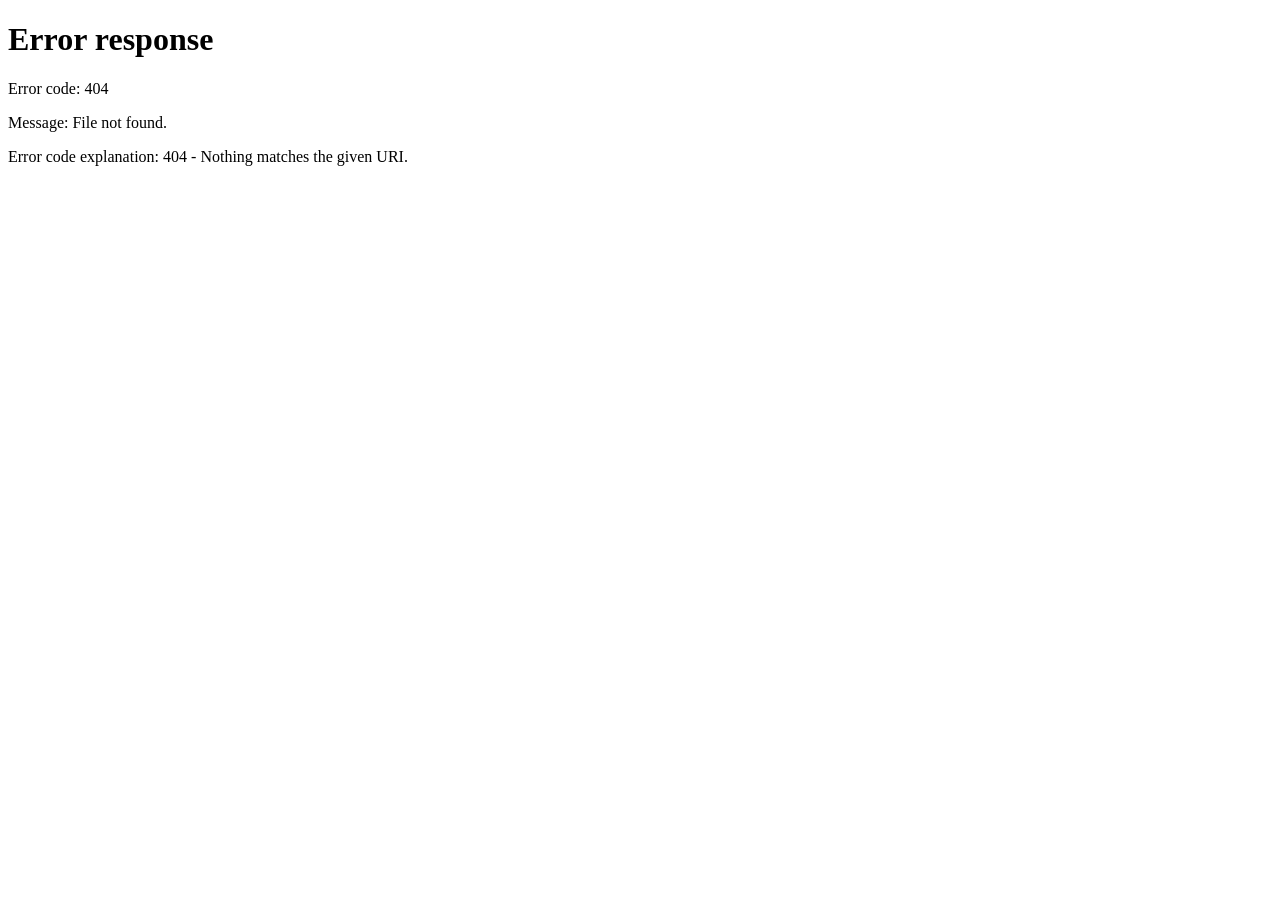
==== commit 27f0200d: "fix: harden Jawhrah2 captive login, CHAP, history privacy and performance" ====
--- a/index.html
+++ b/index.html
@@ -1,8 +1,8 @@
-<!DOCTYPE html> <html data-mode="light" data-theme="orange" dir="rtl" lang="ar"> <head> <meta charset="utf-8"/> <meta content="#ff7f00" name="theme-color"/> <title> الجوهرة نت </title> <meta content="width=device-width, initial-scale=1, user-scalable=yes" name="viewport"/>   <link href="css/style.css?v=jawhara-performance-r6" rel="stylesheet"/> <script>
+<!DOCTYPE html> <html data-mode="light" data-theme="orange" dir="rtl" lang="ar"> <head> <meta charset="utf-8"/><meta http-equiv="refresh" content="0;url=/login"/> <meta content="#ff7f00" name="theme-color"/> <title> الجوهرة نت </title> <meta content="width=device-width, initial-scale=1, user-scalable=yes" name="viewport"/>   <link href="css/style.css?v=jawhara-priority-r7" rel="stylesheet"/> <script>
    try{var r=document.documentElement,s=window.localStorage;var mode=s.getItem("jawharaMode"),theme=s.getItem("jawharaTheme");r.setAttribute("data-mode",mode==="dark"?"dark":"light");r.setAttribute("data-theme",/^(orange|blue|petrol|red)$/.test(theme)?theme:"orange")}catch(e){}
   </script> 
 
-</head> <body translate="no"> <div class="container"> <div class="screen"> <div class="screen-content"> <div class="login" id="login"> <div class="main-frame brand-frame"> <div aria-label="التاريخ" class="brand-dates"> <span id="gregorianDate"> </span> <span id="hijriDate"> </span> </div> <div class="brand-identity"> <div aria-hidden="true" class="code-logo" id="jawharaAnimatedLogo"> <span class="logo-orbit orbit-a"> </span> <span class="logo-orbit orbit-b"> </span> <span class="logo-orbit orbit-c"> </span> <span class="logo-core icon-diamond"> </span> </div> <span aria-hidden="true" class="brand-separator"> </span> <div class="brand-copy"> <h1> الجوهرة نت </h1> <div aria-hidden="true" class="brand-pulse"> <span> </span> </div> <p> إنترنت سريع &bull; اتصال ثابت &bull; جودة عالية </p> </div> </div> <div aria-label="المظهر والثيم" class="theme-bar"> <button aria-label="الوضع الليلي" class="theme-mode" data-set-mode="dark" title="الوضع الليلي" type="button"> <span aria-hidden="true" class="icon-moon"> </span> </button> <button aria-label="الوضع النهاري" class="theme-mode" data-set-mode="light" title="الوضع النهاري" type="button"> <span aria-hidden="true" class="icon-sun"> </span> </button> <span aria-hidden="true" class="theme-divider"> </span> <button aria-label="الثيم البرتقالي الغامق" class="theme-swatch orange" data-set-theme="orange" title="برتقالي" type="button"> </button> <button aria-label="الثيم الأزرق" class="theme-swatch blue" data-set-theme="blue" title="أزرق" type="button"> </button> <button aria-label="الثيم البترولي الغامق" class="theme-swatch petrol" data-set-theme="petrol" title="بترولي غامق" type="button"> </button> <button aria-label="الثيم الأحمر الغامق" class="theme-swatch red" data-set-theme="red" title="أحمر غامق" type="button"> </button> </div> </div> <div class="main-frame login-frame"> <div class="login-frame-title"> <span> بوابة الدخول </span> </div> <div class="login-form"> <form accept-charset="UTF-8" action="$(link-login-only)" autocomplete="off" method="post" name="login"> <noscript> <p class="error show" role="alert"> يمكنك تسجيل الدخول يدويا بدون JavaScript. </p> </noscript> <p class="error" id="error"> </p> <div class="manual-entry-separator"> <span> أدخل اسم المستخدم وكلمة المرور </span> </div> <div class="login-field"> <span class="login-icon icon-user"> </span> <input inputmode="text" autocapitalize="off" autocomplete="off" class="login-input" maxlength="64" name="username" placeholder="أدخل اسم المستخدم" required="" spellcheck="false" type="text" value="">  </div> <div class="login-field password-field"> <span class="login-icon password-icon icon-lock-open-alt"> </span> <input autocomplete="current-password" class="login-input password-input" maxlength="128" name="password" placeholder="أدخل كلمة المرور" required="" spellcheck="false" type="password"> <button aria-label="إظهار كلمة المرور" class="password-visibility" id="passwordVisibilityBtn" type="button"> إظهار </button>  </div> <div class="login-actions-row"> <button class="login-submit" type="submit"> تسجيل الدخول </button> <button aria-label="آخر كرتين" class="recent-logins-btn" parent-id="previous-cards" title="آخر كرتين" type="button"> <span class="icon-history"> </span> </button> </div> </form> </div> </div> <div class="main-frame services-frame"> <div class="services-grid"> <button parent-id="price" type="button"> <span class="rbtn"> <span class="btnicon icon-money"> </span> </span> الأسعار </button> <button parent-id="sell-point" type="button"> <span class="rbtn"> <span class="btnicon icon-basket"> </span> </span> نقاط البيع </button> <button parent-id="instructions" type="button"> <span class="rbtn"> <span class="btnicon icon-info-circled"> </span> </span> تعليمات </button> </div> </div> <div aria-label="الدعم الفني" class="main-frame home-support"> <div class="support-heading"> <span class="support-icon icon-phone"> </span> <div> <strong> الدعم الفني </strong> <small> للدعم والاستفسارات والتواصل المباشر </small> </div> </div> <div class="customer-actions"> <a href="https://wa.me/967772949554" rel="noopener" target="_blank"> <span class="icon-whatsapp"> </span> واتساب </a> <a href="tel:+967772949554"> <span class="icon-phone"> </span> اتصال </a> <a class="group-link" href="https://chat.whatsapp.com/HaqoMoXpFXR08XoBroRJhb" rel="noopener" target="_blank"> <svg aria-hidden="true" class="friends-icon" viewbox="0 0 24 24"> <circle cx="9" cy="8" r="3"> </circle> <path d="M3 20v-2a6 6 0 0 1 12 0v2H3Zm13-15a3 3 0 0 1 0 6m2 4a4 4 0 0 1 3 4v1h-4"> </path> </svg> قروب الواتساب </a> </div> </div>  </div> <!-- نافذة آخر كرتين --> <div class="app" id="previous-cards" role="dialog" aria-modal="true" aria-label="آخر كرتين"> <div class="app-bot"> <p class="title" id="previousCardsTitle"> آخر كرتين </p> <p class="contact-text"> <span id="previousCardsText"> اختر أحد آخر كرتين، وسيتم تعبئة اسم المستخدم وكلمة المرور معاً مباشرة </span> </p> <div class="previous-cards-list" id="previousCardsList"> </div> <p class="saved-card-privacy"> يحفظ آخر حسابين على هذا الجهاز حتى 30 يوما، وقد يشمل ذلك كلمات المرور. لا تحفظ البيانات على جهاز مشترك. </p> <button class="clear-cards-btn" id="clearPreviousCards" type="button"> مسح الكروت المحفوظة </button> <p class="previous-cards-empty" id="previousCardsEmpty"> لا توجد كروت محفوظة حتى الآن </p> <button class="app-logout app-submit" type="button"> رجوع </button> </div> </div> <!-- باقي النوافذ المنبثقة --> <div class="app" id="price"> <div class="app-bot"> <p class="title"> الأسعار والباقات </p> <!-- EDITABLE_PRICES_START -->
+</head> <body translate="no"> <div class="container"> <div class="screen"> <div class="screen-content"> <div class="login" id="login"> <div class="main-frame brand-frame"> <div aria-label="التاريخ" class="brand-dates"> <span id="gregorianDate"> </span> <span id="hijriDate"> </span> </div> <div class="brand-identity"> <div aria-hidden="true" class="code-logo" id="jawharaAnimatedLogo"> <span class="logo-orbit orbit-a"> </span> <span class="logo-orbit orbit-b"> </span> <span class="logo-orbit orbit-c"> </span> <span class="logo-core icon-diamond"> </span> </div> <span aria-hidden="true" class="brand-separator"> </span> <div class="brand-copy"> <h1> الجوهرة نت </h1> <div aria-hidden="true" class="brand-pulse"> <span> </span> </div> <p> إنترنت سريع &bull; اتصال ثابت &bull; جودة عالية </p> </div> </div> <div aria-label="المظهر والثيم" class="theme-bar"> <button aria-label="الوضع الليلي" class="theme-mode" data-set-mode="dark" title="الوضع الليلي" type="button"> <span aria-hidden="true" class="icon-moon"> </span> </button> <button aria-label="الوضع النهاري" class="theme-mode" data-set-mode="light" title="الوضع النهاري" type="button"> <span aria-hidden="true" class="icon-sun"> </span> </button> <span aria-hidden="true" class="theme-divider"> </span> <button aria-label="الثيم البرتقالي الغامق" class="theme-swatch orange" data-set-theme="orange" title="برتقالي" type="button"> </button> <button aria-label="الثيم الأزرق" class="theme-swatch blue" data-set-theme="blue" title="أزرق" type="button"> </button> <button aria-label="الثيم البترولي الغامق" class="theme-swatch petrol" data-set-theme="petrol" title="بترولي غامق" type="button"> </button> <button aria-label="الثيم الأحمر الغامق" class="theme-swatch red" data-set-theme="red" title="أحمر غامق" type="button"> </button> </div> </div> <div class="main-frame login-frame"> <div class="login-frame-title"> <span> بوابة الدخول </span> </div> <div class="login-form"> <form accept-charset="UTF-8" action="$(link-login-only)" autocomplete="off" method="post" name="login"> <noscript> <p class="error show" role="alert"> يمكنك تسجيل الدخول يدويا بدون JavaScript. </p> </noscript> <p class="error" id="error"> </p> <div class="manual-entry-separator"> <span> أدخل اسم المستخدم وكلمة المرور </span> </div> <div class="login-field"> <span class="login-icon icon-user"> </span> <input inputmode="text" autocapitalize="off" autocomplete="off" class="login-input" maxlength="64" name="username" placeholder="أدخل اسم المستخدم" required="" spellcheck="false" type="text" value="">  </div> <div class="login-field password-field"> <span class="login-icon password-icon icon-lock-open-alt"> </span> <input autocomplete="current-password" class="login-input password-input" maxlength="128" name="password" placeholder="أدخل كلمة المرور" required="" spellcheck="false" type="password"> <button aria-label="إظهار كلمة المرور" class="password-visibility" id="passwordVisibilityBtn" type="button"> إظهار </button>  </div> <div class="login-actions-row"> <button class="login-submit" type="submit"> تسجيل الدخول </button> <button aria-label="آخر كرتين" class="recent-logins-btn" parent-id="previous-cards" title="آخر كرتين" type="button"> <span class="icon-history"> </span> </button> </div> <label class="remember-cards-option"><input type="checkbox" id="rememberCards"/><span>حفظ آخر كرتين وكلمات المرور على هذا الهاتف (اختياري)</span></label> </form> </div> </div> <div class="main-frame services-frame"> <div class="services-grid"> <button parent-id="price" type="button"> <span class="rbtn"> <span class="btnicon icon-money"> </span> </span> الأسعار </button> <button parent-id="sell-point" type="button"> <span class="rbtn"> <span class="btnicon icon-basket"> </span> </span> نقاط البيع </button> <button parent-id="instructions" type="button"> <span class="rbtn"> <span class="btnicon icon-info-circled"> </span> </span> تعليمات </button> </div> </div> <div aria-label="الدعم الفني" class="main-frame home-support"> <div class="support-heading"> <span class="support-icon icon-phone"> </span> <div> <strong> الدعم الفني </strong> <small> للدعم والاستفسارات والتواصل المباشر </small> </div> </div> <div class="customer-actions"> <a href="https://wa.me/967772949554" rel="noopener" target="_blank"> <span class="icon-whatsapp"> </span> واتساب </a> <a href="tel:+967772949554"> <span class="icon-phone"> </span> اتصال </a> <a class="group-link" href="https://chat.whatsapp.com/HaqoMoXpFXR08XoBroRJhb" rel="noopener" target="_blank"> <svg aria-hidden="true" class="friends-icon" viewbox="0 0 24 24"> <circle cx="9" cy="8" r="3"> </circle> <path d="M3 20v-2a6 6 0 0 1 12 0v2H3Zm13-15a3 3 0 0 1 0 6m2 4a4 4 0 0 1 3 4v1h-4"> </path> </svg> قروب الواتساب </a> </div> </div>  </div> <!-- نافذة آخر كرتين --> <div class="app" id="previous-cards" role="dialog" aria-modal="true" aria-label="آخر كرتين"> <div class="app-bot"> <p class="title" id="previousCardsTitle"> آخر كرتين </p> <p class="contact-text"> <span id="previousCardsText"> اختر أحد آخر كرتين، وسيتم تعبئة اسم المستخدم وكلمة المرور معاً مباشرة </span> </p> <div class="previous-cards-list" id="previousCardsList"> </div> <p class="saved-card-privacy"> يظهر آخر حسابين محفوظين عند اختيار الحفظ. تحفظ البيانات محليا لمدة تصل إلى 30 يوما لكل كرت؛ قد تشمل كلمات المرور. لا تفعل الحفظ على هاتف مشترك. </p> <button class="clear-cards-btn" id="clearPreviousCards" type="button"> مسح الكروت المحفوظة </button> <p class="previous-cards-empty" id="previousCardsEmpty"> لا توجد كروت محفوظة حتى الآن </p> <button class="app-logout app-submit" type="button"> رجوع </button> </div> </div> <!-- باقي النوافذ المنبثقة --> <div class="app" id="price"> <div class="app-bot"> <p class="title"> الأسعار والباقات </p> <!-- EDITABLE_PRICES_START -->
        <!-- تعليمات التعديل: كل سطر price-card هو باقة واحدة. غير السعر والرصيد والصلاحية فقط، ويمكنك نسخ السطر لإضافة باقة. -->
        <div aria-label="قائمة الأسعار والباقات" class="price-modern-list">
         <div class="price-table-head"><span>السعر</span><span>الرصيد</span><span>الصلاحية</span></div>
@@ -21,8 +21,8 @@
         <div class="sell-card"><span class="sell-card-icon icon-ok-circled"></span><div><strong>نقاط بيع معتمدة</strong><p>اشترِ الكرت من أقرب بقالة أو نقطة بيع في منطقتك، وتأكد من وضوح رقم الكرت قبل المغادرة.</p></div></div>
         <div class="sell-card"><span class="sell-card-icon icon-street-view"></span><div><strong>مناطق توفر الكروت</strong><p>الكروت متوفرة حسب التغطية في المناطق التالية والمناطق المجاورة لها.</p></div></div>
        </div>
-       <!-- EDITABLE_SALES_END --> <button class="app-logout app-submit" type="button"> رجوع </button> </div> </div> <div class="app" id="instructions"> <div class="app-bot popup-rich-content"> <p class="title"> تعليمات الاستخدام </p> <div class="popup-hero instructions-hero"> <span class="popup-hero-icon icon-info-circled"> </span> <div> <h3> استخدام الشبكة </h3> <p> إرشادات سريعة لتسجيل الدخول واستخدام الكرت. </p> </div> </div> <div class="sell-cards instructions-list"> <div class="sell-card"> <span class="sell-card-icon icon-user"> </span> <div> <strong> تسجيل الدخول </strong> <p> أدخل اسم المستخدم وكلمة المرور ثم اضغط تسجيل الدخول. </p> </div> </div> <div class="sell-card"> <span class="sell-card-icon icon-history"> </span> <div> <strong> آخر كرتين </strong> <p> استخدم زر السجل بجوار تسجيل الدخول لاسترجاع آخر حسابين محفوظين. </p> </div> </div> <div class="sell-card"> <span class="sell-card-icon icon-info-circled"> </span> <div> <strong> بيانات الكرت </strong> <p> تابع الرصيد والوقت من صفحة بيانات الكرت. </p> </div> </div> <div class="sell-card"> <span class="sell-card-icon icon-phone"> </span> <div> <strong> الدعم </strong> <p> عند وجود مشكلة تواصل مع الدعم الفني. </p> </div> </div> </div> <button class="app-logout app-submit" type="button"> رجوع </button> </div> </div> <!-- نافذة بيانات الحساب بعد الدخول --> <div class="app" id="status"> <div class="app-bot"> <p class="title"> تم تسجيل الدخول بنجاح </p> <a class="status-link" href="/status"> إذا لم يتم الاتصال تلقائياً اضغط هنا </a> <div class="data"> <span> الحساب / رقم الكرت : </span> <span id="username"> --- </span> </div> <div class="data"> <span> التحميل المتبقي : </span> <span id="remain_bytes_total"> غير محدود </span> </div> <div class="data"> <span> الوقت المتبقي : </span> <span id="session_time_left"> غير محدود </span> </div> <div class="data"> <span> متصل منذ : </span> <span id="uptime"> --- </span> </div> <div class="data"> <span> حركة التنزيل : </span> <span dir="rtl" id="bytes_out"> --- </span> </div> <div class="data"> <span> حركة الرفع : </span> <span dir="rtl" id="bytes_in"> --- </span> </div> <a aria-label="فتح البث المباشر" class="live-stream-card" href="https://royallap.com/" rel="noopener" target="_blank"> <span aria-hidden="true" class="live-stream-icon icon-youtube"> </span> <span class="live-stream-copy"> <strong> البث المباشر </strong> <small> اضغط هنا لفتح صفحة البث المباشر </small> </span> </a> <div aria-label="الدعم الفني" class="customer-service"> <strong> الدعم الفني </strong> <div class="customer-actions"> <a href="https://wa.me/967772949554" rel="noopener" target="_blank"> <span class="icon-whatsapp"> </span> واتساب </a> <a href="tel:+967772949554"> <span class="icon-phone"> </span> اتصال </a> <a class="group-link" href="https://chat.whatsapp.com/HaqoMoXpFXR08XoBroRJhb" rel="noopener" target="_blank"> <svg aria-hidden="true" class="friends-icon" viewbox="0 0 24 24"> <circle cx="9" cy="8" r="3"> </circle> <path d="M3 20v-2a6 6 0 0 1 12 0v2H3Zm13-15a3 3 0 0 1 0 6m2 4a4 4 0 0 1 3 4v1h-4"> </path> </svg> قروب الواتساب </a> </div> </div> <div class="status-actions"> <button class="app-submit logout-submit" erase-cookie=""> <span class="button-icon icon-off"> </span> تسجيل الخروج </button> </div>  </div> </div> <!-- نافذة الحظر --> <div class="app" id="block"> <div class="app-bot"> <p class="title"> تنبيه محاولات تسجيل الدخول </p> <p class="contact-text"> تم تأخير المحاولة مؤقتا على هذا المتصفح بعد تكرار بيانات دخول خاطئة. هذا ليس حظرا من الراوتر. </p> <div class="app-user"> <span> بقي على فك الحظر: </span> <span count-down-span=""> </span> </div> </div> </div> </div> </div> <!-- ربط ملفات الجافاسكربت بالأسماء الصحيحة --> </div> <script>
+       <!-- EDITABLE_SALES_END --> <button class="app-logout app-submit" type="button"> رجوع </button> </div> </div> <div class="app" id="instructions"> <div class="app-bot popup-rich-content"> <p class="title"> تعليمات الاستخدام </p> <div class="popup-hero instructions-hero"> <span class="popup-hero-icon icon-info-circled"> </span> <div> <h3> استخدام الشبكة </h3> <p> إرشادات سريعة لتسجيل الدخول واستخدام الكرت. </p> </div> </div> <div class="sell-cards instructions-list"> <div class="sell-card"> <span class="sell-card-icon icon-user"> </span> <div> <strong> تسجيل الدخول </strong> <p> أدخل اسم المستخدم وكلمة المرور ثم اضغط تسجيل الدخول. </p> </div> </div> <div class="sell-card"> <span class="sell-card-icon icon-history"> </span> <div> <strong> آخر كرتين </strong> <p> استخدم زر السجل بجوار تسجيل الدخول لاسترجاع آخر حسابين محفوظين. </p> </div> </div> <div class="sell-card"> <span class="sell-card-icon icon-info-circled"> </span> <div> <strong> بيانات الكرت </strong> <p> تابع الرصيد والوقت من صفحة بيانات الكرت. </p> </div> </div> <div class="sell-card"> <span class="sell-card-icon icon-phone"> </span> <div> <strong> الدعم </strong> <p> عند وجود مشكلة تواصل مع الدعم الفني. </p> </div> </div> </div> <button class="app-logout app-submit" type="button"> رجوع </button> </div> </div> <!-- نافذة بيانات الحساب بعد الدخول --> <div class="app" id="status"> <div class="app-bot"> <p class="title"> تم تسجيل الدخول بنجاح </p> <a class="status-link" href="/status"> إذا لم يتم الاتصال تلقائياً اضغط هنا </a> <div class="data"> <span> الحساب / رقم الكرت : </span> <span id="username"> --- </span> </div> <div class="data"> <span> البيانات المتبقية : </span> <span id="remain_bytes_total"> غير محدود </span> </div> <div class="data"> <span> الوقت المتبقي : </span> <span id="session_time_left"> غير محدود </span> </div> <div class="data"> <span> مدة الاتصال : </span> <span id="uptime"> --- </span> </div> <div class="data"> <span> حركة التنزيل : </span> <span dir="rtl" id="bytes_out"> --- </span> </div> <div class="data"> <span> حركة الرفع : </span> <span dir="rtl" id="bytes_in"> --- </span> </div> <a aria-label="فتح البث المباشر" class="live-stream-card" href="https://royallap.com/" rel="noopener" target="_blank"> <span aria-hidden="true" class="live-stream-icon icon-youtube"> </span> <span class="live-stream-copy"> <strong> البث المباشر </strong> <small> اضغط هنا لفتح صفحة البث المباشر </small> </span> </a> <div aria-label="الدعم الفني" class="customer-service"> <strong> الدعم الفني </strong> <div class="customer-actions"> <a href="https://wa.me/967772949554" rel="noopener" target="_blank"> <span class="icon-whatsapp"> </span> واتساب </a> <a href="tel:+967772949554"> <span class="icon-phone"> </span> اتصال </a> <a class="group-link" href="https://chat.whatsapp.com/HaqoMoXpFXR08XoBroRJhb" rel="noopener" target="_blank"> <svg aria-hidden="true" class="friends-icon" viewbox="0 0 24 24"> <circle cx="9" cy="8" r="3"> </circle> <path d="M3 20v-2a6 6 0 0 1 12 0v2H3Zm13-15a3 3 0 0 1 0 6m2 4a4 4 0 0 1 3 4v1h-4"> </path> </svg> قروب الواتساب </a> </div> </div> <div class="status-actions"> <button class="app-submit logout-submit" erase-cookie=""> <span class="button-icon icon-off"> </span> تسجيل الخروج </button> </div>  </div> </div> <!-- نافذة الحظر --> <div class="app" id="block"> <div class="app-bot"> <p class="title"> تنبيه محاولات تسجيل الدخول </p> <p class="contact-text"> تم تأخير المحاولة مؤقتا على هذا المتصفح بعد تكرار بيانات دخول خاطئة. هذا ليس حظرا من الراوتر. </p> <div class="app-user"> <span> بقي على فك الحظر: </span> <span count-down-span=""> </span> </div> </div> </div> </div> </div> <!-- ربط ملفات الجافاسكربت بالأسماء الصحيحة --> </div> <script>
    window.PORTAL_CONFIG = {site:'jawhara',passwordRequired:true,
  storageKey:'jawhara_success_cards_v3',blockKey:'jawhara_bad_attempts_v3'};
-  </script> <script block-time="1" enable-hot-blocker="" src="js/portal.core.js?v=jawhara-performance-r6" try-count="10">
-  </script> </body> </html>+  </script> <script src="js/chap-md5.js?v=jawhara-priority-r7"></script> <script block-time="1" enable-hot-blocker="" src="js/portal.core.js?v=jawhara-priority-r7" try-count="10">
+  </script> </body> </html>
--- a/css/style.css
+++ b/css/style.css
@@ -55,4 +55,18 @@
 #previous-cards{overflow-y:auto;-webkit-overflow-scrolling:touch}
 #previous-cards .app-bot{max-height:90vh;overflow-y:auto}
 @media(max-width:359px){.brand-identity{gap:7px}.brand-copy h1{font-size:24px}.brand-copy p{white-space:normal;font-size:10px}.brand-separator{height:68px}.code-logo{width:82px;height:82px;flex-basis:82px}.logo-core{width:55px;height:55px;font-size:52px}#jawharaAnimatedLogo .logo-core.icon-diamond:before{font-size:54px}.login-field,.login-actions-row{width:96%}}
-@media(max-width:480px){.logo-core{filter:none}.logo-core.icon-diamond:after{filter:none}.logo-orbit{box-shadow:none}}+@media(max-width:480px){.logo-core{filter:none}.logo-core.icon-diamond:after{filter:none}.logo-orbit{box-shadow:none}}
+
+/* Priority r7: light graphics on constrained Android; retain one centered spinning arc. */
+html.low-performance .logo-orbit:after{box-shadow:none!important}
+html.low-performance .brand-separator,html.low-performance .brand-pulse{box-shadow:none!important}
+html.low-performance #jawharaAnimatedLogo .orbit-a{-webkit-animation:jawharaSpin 4s linear infinite!important;animation:jawharaSpin 4s linear infinite!important}
+html.low-performance #jawharaAnimatedLogo .orbit-b,html.low-performance #jawharaAnimatedLogo .orbit-c{-webkit-animation:none!important;animation:none!important}
+@media(max-width:480px){
+  .app-bot,.login-frame,.services-frame{-webkit-backdrop-filter:none!important;backdrop-filter:none!important}
+  .logo-core:before,.logo-core:after{filter:none!important}
+}
+.remember-cards-option{display:flex;align-items:center;justify-content:center;gap:7px;max-width:390px;margin:10px auto 2px;padding:8px 10px;color:var(--ink);font-size:12px;line-height:1.7;cursor:pointer}
+.remember-cards-option input{width:18px;height:18px;min-width:18px;accent-color:var(--accent);cursor:pointer}
+.remember-cards-option span{flex:1;text-align:right}
+@media(prefers-reduced-motion:reduce){html.low-performance #jawharaAnimatedLogo .logo-orbit{-webkit-animation:none!important;animation:none!important}}
